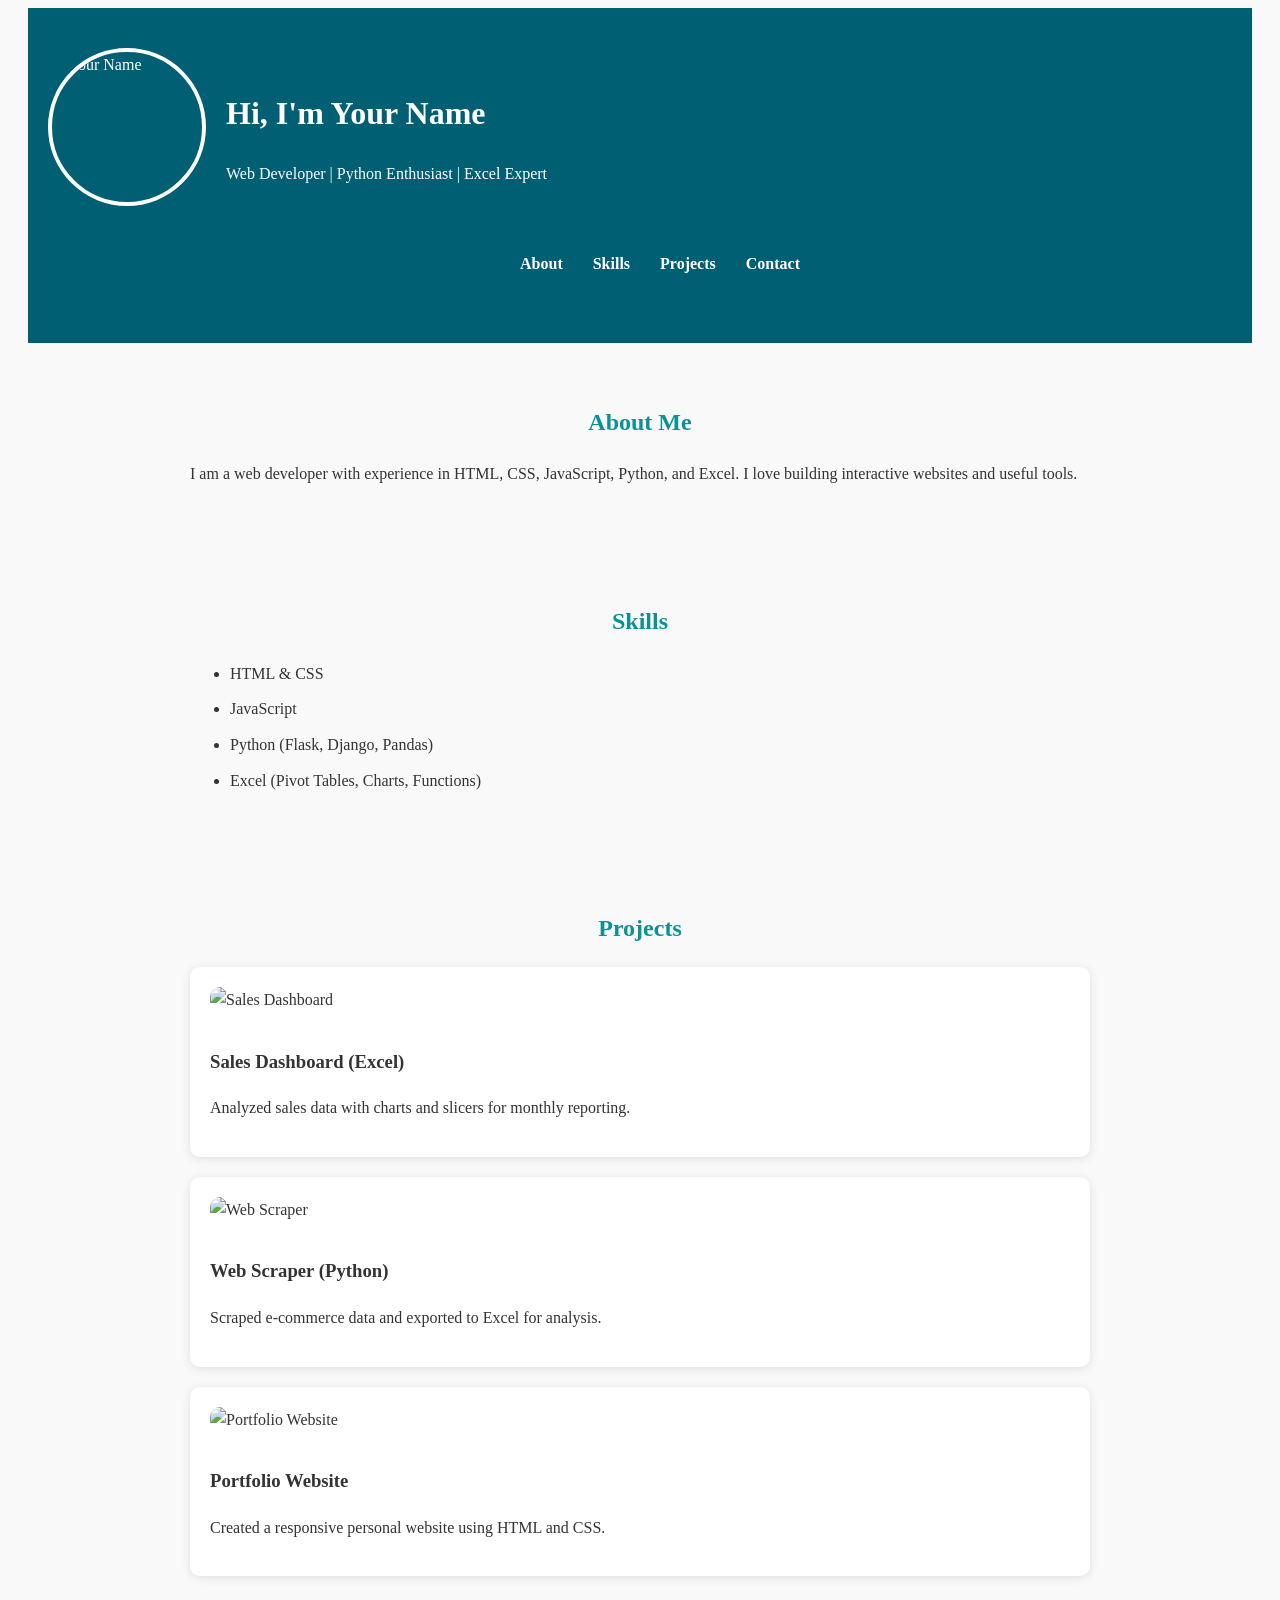
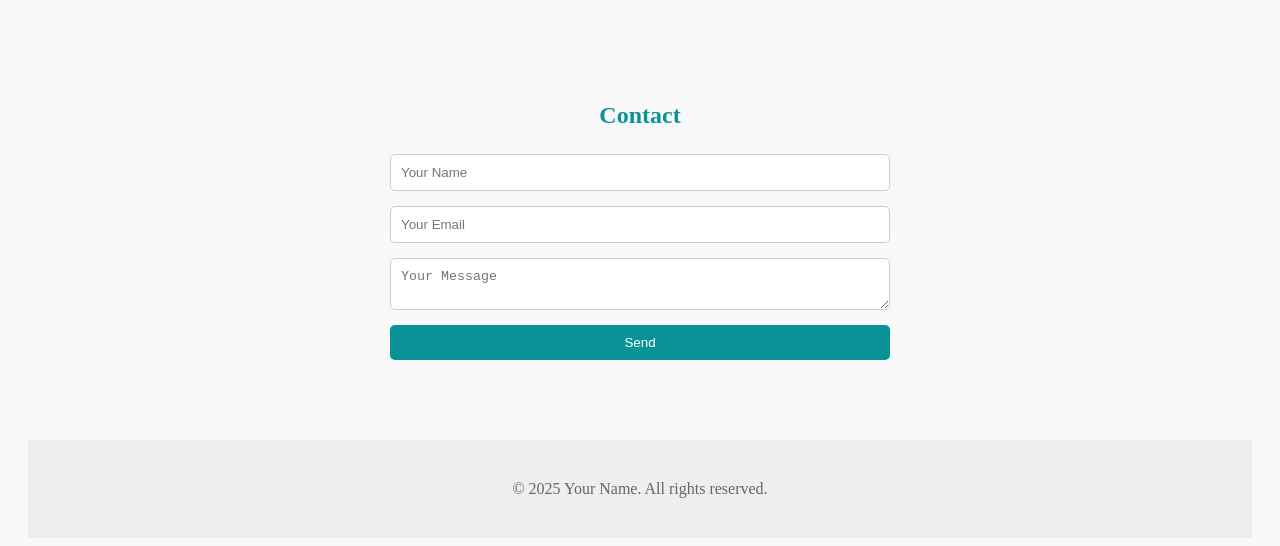
==== index.html @ ba9d491e "Rename index. html to index.html" ====
<!DOCTYPE html><html lang="en">
<head>
  <meta charset="UTF-8" />
  <meta name="viewport" content="width=device-width, initial-scale=1.0" />
  <title>My Portfolio</title>
  <link rel="stylesheet" href="style.css" />
</head>
<body>
  <header>
    <div class="profile">
      <img src="images/profile.jpg" alt="Your Name" class="profile-img" />
      <div class="intro">
        <h1>Hi, I'm Your Name</h1>
        <p>Web Developer | Python Enthusiast | Excel Expert</p>
      </div>
    </div>
    <nav>
      <ul>
        <li><a href="#about">About</a></li>
        <li><a href="#skills">Skills</a></li>
        <li><a href="#projects">Projects</a></li>
        <li><a href="#contact">Contact</a></li>
      </ul>
    </nav>
  </header>  <section id="about">
    <h2>About Me</h2>
    <p>I am a web developer with experience in HTML, CSS, JavaScript, Python, and Excel. I love building interactive websites and useful tools.</p>
  </section>  <section id="skills">
    <h2>Skills</h2>
    <ul>
      <li>HTML & CSS</li>
      <li>JavaScript</li>
      <li>Python (Flask, Django, Pandas)</li>
      <li>Excel (Pivot Tables, Charts, Functions)</li>
    </ul>
  </section>  <section id="projects">
    <h2>Projects</h2>
    <div class="project">
      <img src="images/excel-dashboard.jpg" alt="Sales Dashboard" class="project-img" />
      <h3>Sales Dashboard (Excel)</h3>
      <p>Analyzed sales data with charts and slicers for monthly reporting.</p>
    </div>
    <div class="project">
      <img src="images/web-scraper.jpg" alt="Web Scraper" class="project-img" />
      <h3>Web Scraper (Python)</h3>
      <p>Scraped e-commerce data and exported to Excel for analysis.</p>
    </div>
    <div class="project">
      <img src="images/portfolio-website.jpg" alt="Portfolio Website" class="project-img" />
      <h3>Portfolio Website</h3>
      <p>Created a responsive personal website using HTML and CSS.</p>
    </div>
  </section>  <section id="contact">
    <h2>Contact</h2>
    <form>
      <input type="text" placeholder="Your Name" required />
      <input type="email" placeholder="Your Email" required />
      <textarea placeholder="Your Message" required></textarea>
      <button type="submit">Send</button>
    </form>
  </section>  <footer>
    <p>&copy; 2025 Your Name. All rights reserved.</p>
  </footer>
</body>
</html>
---- style.css ----
/* Reset & Base Styles */

{ margin: 0; padding: 0; box-sizing: border-box; font-family: 'Segoe UI', Tahoma, Geneva, Verdana, sans-serif; }


body { line-height: 1.6; background: #f9f9f9; color: #333; padding: 0 20px; }

header { background: #005f73; color: white; padding: 40px 20px; text-align: center; }

.profile { display: flex; flex-direction: column; align-items: center; }

.profile-img { width: 150px; height: 150px; border-radius: 50%; object-fit: cover; border: 4px solid white; margin-bottom: 15px; }

nav ul { list-style: none; display: flex; justify-content: center; flex-wrap: wrap; margin-top: 20px; }

nav ul li { margin: 10px 15px; }

nav a { color: white; text-decoration: none; font-weight: bold; }

nav a:hover { text-decoration: underline; }

section { padding: 40px 0; max-width: 900px; margin: auto; }

h2 { text-align: center; color: #0a9396; margin-bottom: 20px; }

ul li { margin-bottom: 10px; }

.project { background: white; margin: 20px 0; padding: 20px; border-radius: 10px; box-shadow: 0 2px 10px rgba(0,0,0,0.1); }

.project-img { width: 100%; max-height: 200px; object-fit: cover; border-radius: 10px; margin-bottom: 15px; }

form { display: flex; flex-direction: column; gap: 15px; max-width: 500px; margin: auto; }

input, textarea { padding: 10px; border: 1px solid #ccc; border-radius: 5px; }

button { padding: 10px; background: #0a9396; color: white; border: none; border-radius: 5px; cursor: pointer; }

button:hover { background: #007b82; }

footer { text-align: center; padding: 20px; background: #eee; color: #666; margin-top: 40px; }

@media (min-width: 600px) { .profile { flex-direction: row; gap: 20px; text-align: left; } .intro { text-align: left; } }
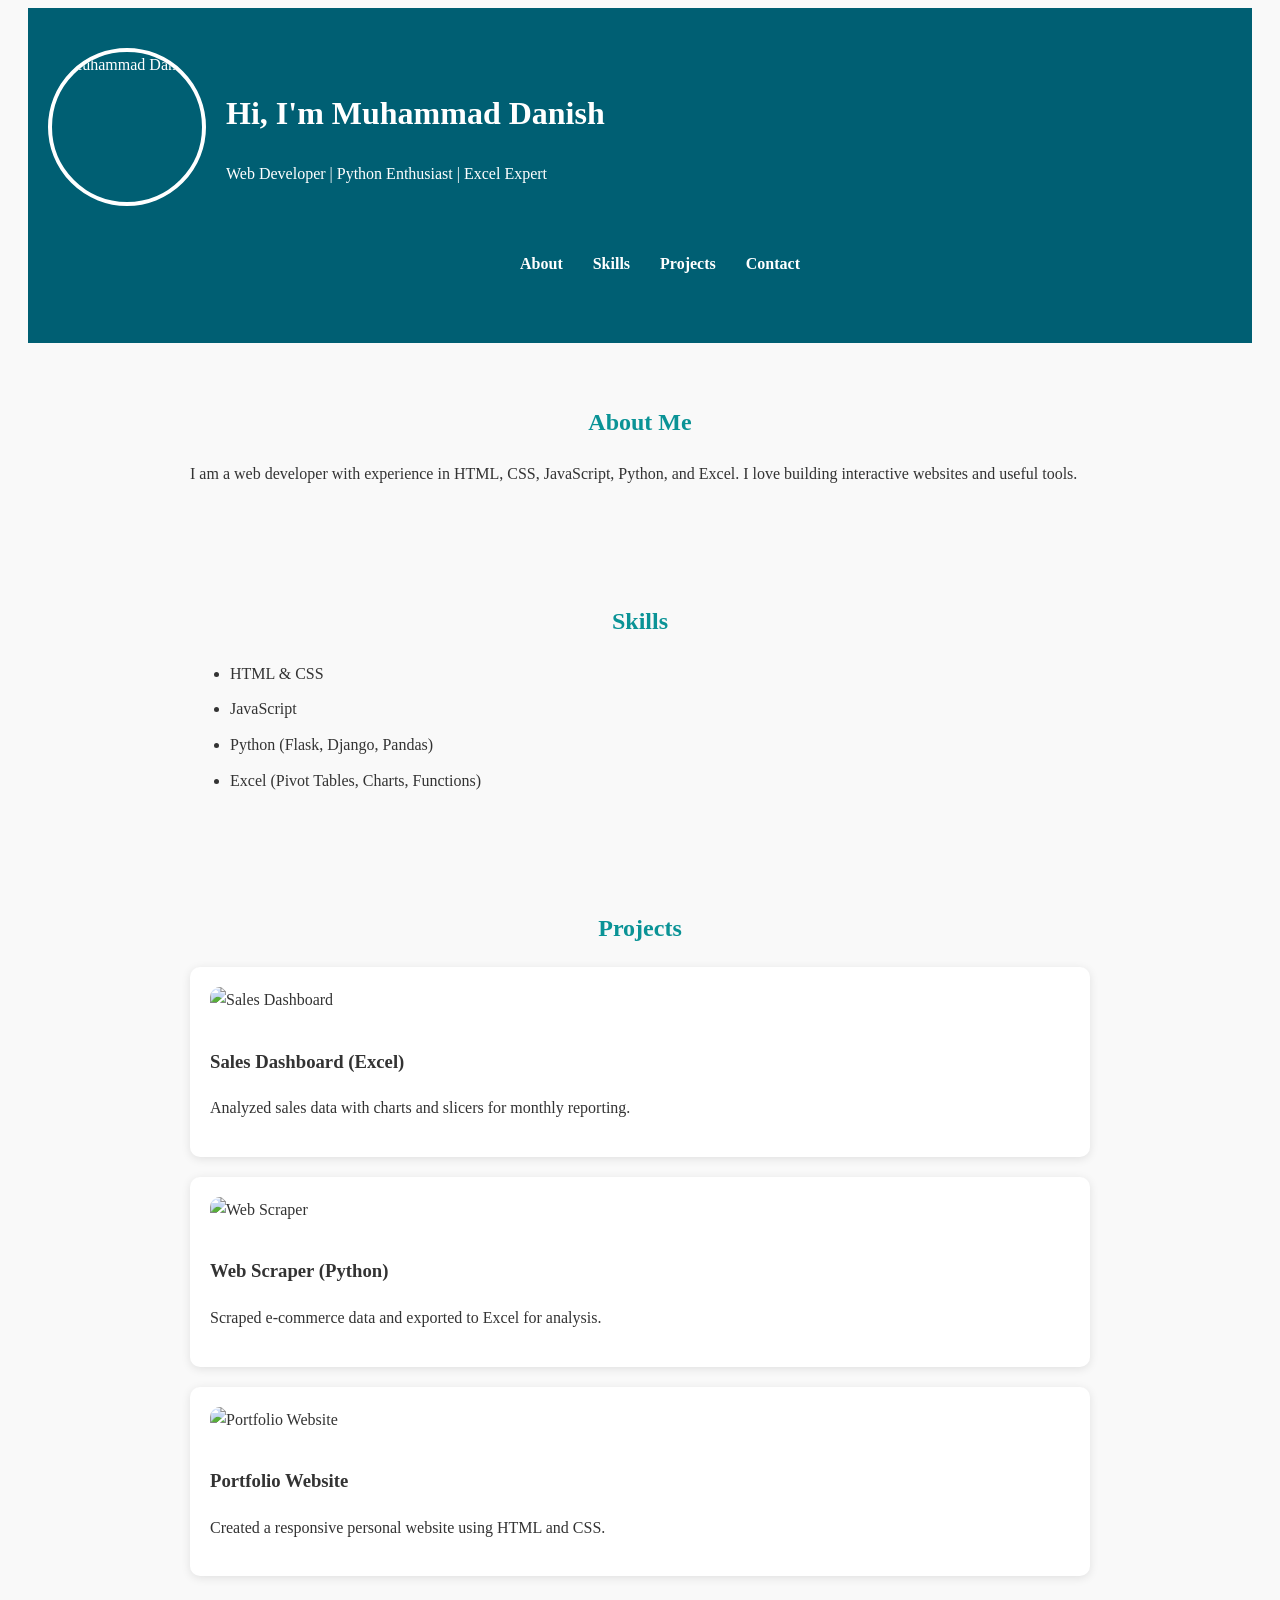
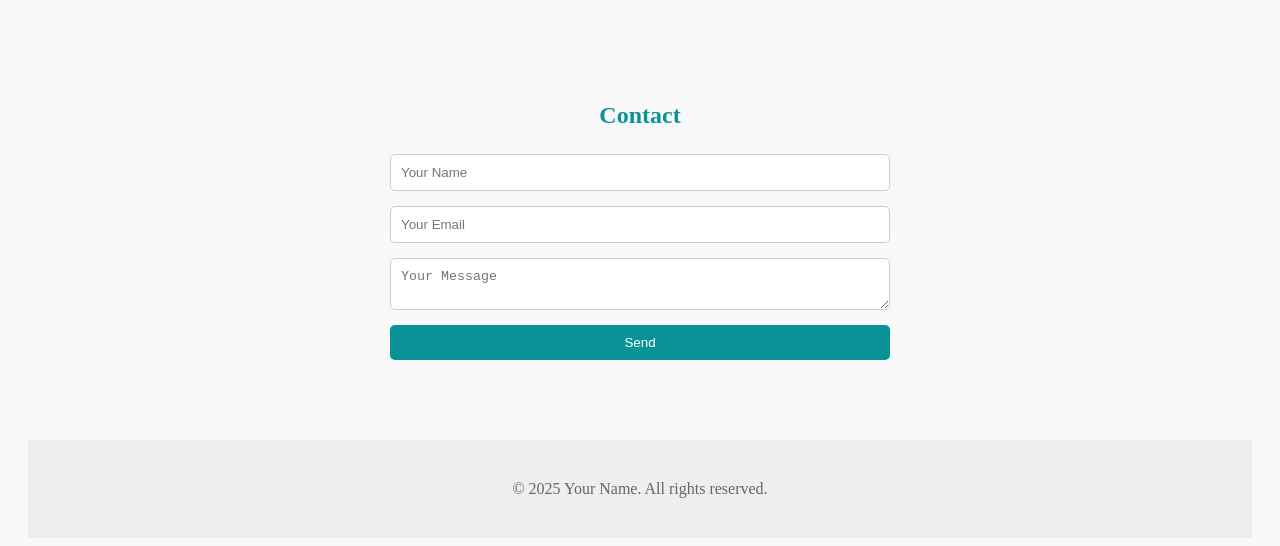
==== commit 02ef693b: "changes" ====
--- a/index.html
+++ b/index.html
@@ -8,9 +8,9 @@
 <body>
   <header>
     <div class="profile">
-      <img src="images/profile.jpg" alt="Your Name" class="profile-img" />
+      <img src="https://1drv.ms/i/c/fbf1361dedb5f959/EV26N-qiAjNGoIko5sfq2_IBbtlSGUsurAR3n0xtjhs5mA?e=9VIGGM" alt="Muhammad Danish" class="profile-img" />
       <div class="intro">
-        <h1>Hi, I'm Your Name</h1>
+        <h1>Hi, I'm Muhammad Danish</h1>
         <p>Web Developer | Python Enthusiast | Excel Expert</p>
       </div>
     </div>
@@ -36,25 +36,25 @@
   </section>  <section id="projects">
     <h2>Projects</h2>
     <div class="project">
-      <img src="images/excel-dashboard.jpg" alt="Sales Dashboard" class="project-img" />
+      <img src="https://1drv.ms/i/c/fbf1361dedb5f959/EZ0qKPZqTBtKsOh385cA-jQBiG4-3oQ_PfpX9E-mayf6jQ?e=aGaq77" alt="Sales Dashboard" class="project-img" />
       <h3>Sales Dashboard (Excel)</h3>
       <p>Analyzed sales data with charts and slicers for monthly reporting.</p>
     </div>
     <div class="project">
-      <img src="images/web-scraper.jpg" alt="Web Scraper" class="project-img" />
+      <img src="https://1drv.ms/i/c/fbf1361dedb5f959/EWt0lMfu5mxLuDr3L5nMw88BRnks4gxfpZY-NdP3P-FOAA?e=GBWloq" alt="Web Scraper" class="project-img" />
       <h3>Web Scraper (Python)</h3>
       <p>Scraped e-commerce data and exported to Excel for analysis.</p>
     </div>
     <div class="project">
-      <img src="images/portfolio-website.jpg" alt="Portfolio Website" class="project-img" />
+      <img src="https://1drv.ms/i/c/fbf1361dedb5f959/EWt0lMfu5mxLuDr3L5nMw88BRnks4gxfpZY-NdP3P-FOAA?e=xJvz4J" alt="Portfolio Website" class="project-img" />
       <h3>Portfolio Website</h3>
       <p>Created a responsive personal website using HTML and CSS.</p>
     </div>
   </section>  <section id="contact">
     <h2>Contact</h2>
     <form>
-      <input type="text" placeholder="Your Name" required />
-      <input type="email" placeholder="Your Email" required />
+      <input type="text" placeholder="Your Name" Muhammad Danish />
+      <input type="email" placeholder="Your Email" mdaniprince16@gmail.com />
       <textarea placeholder="Your Message" required></textarea>
       <button type="submit">Send</button>
     </form>
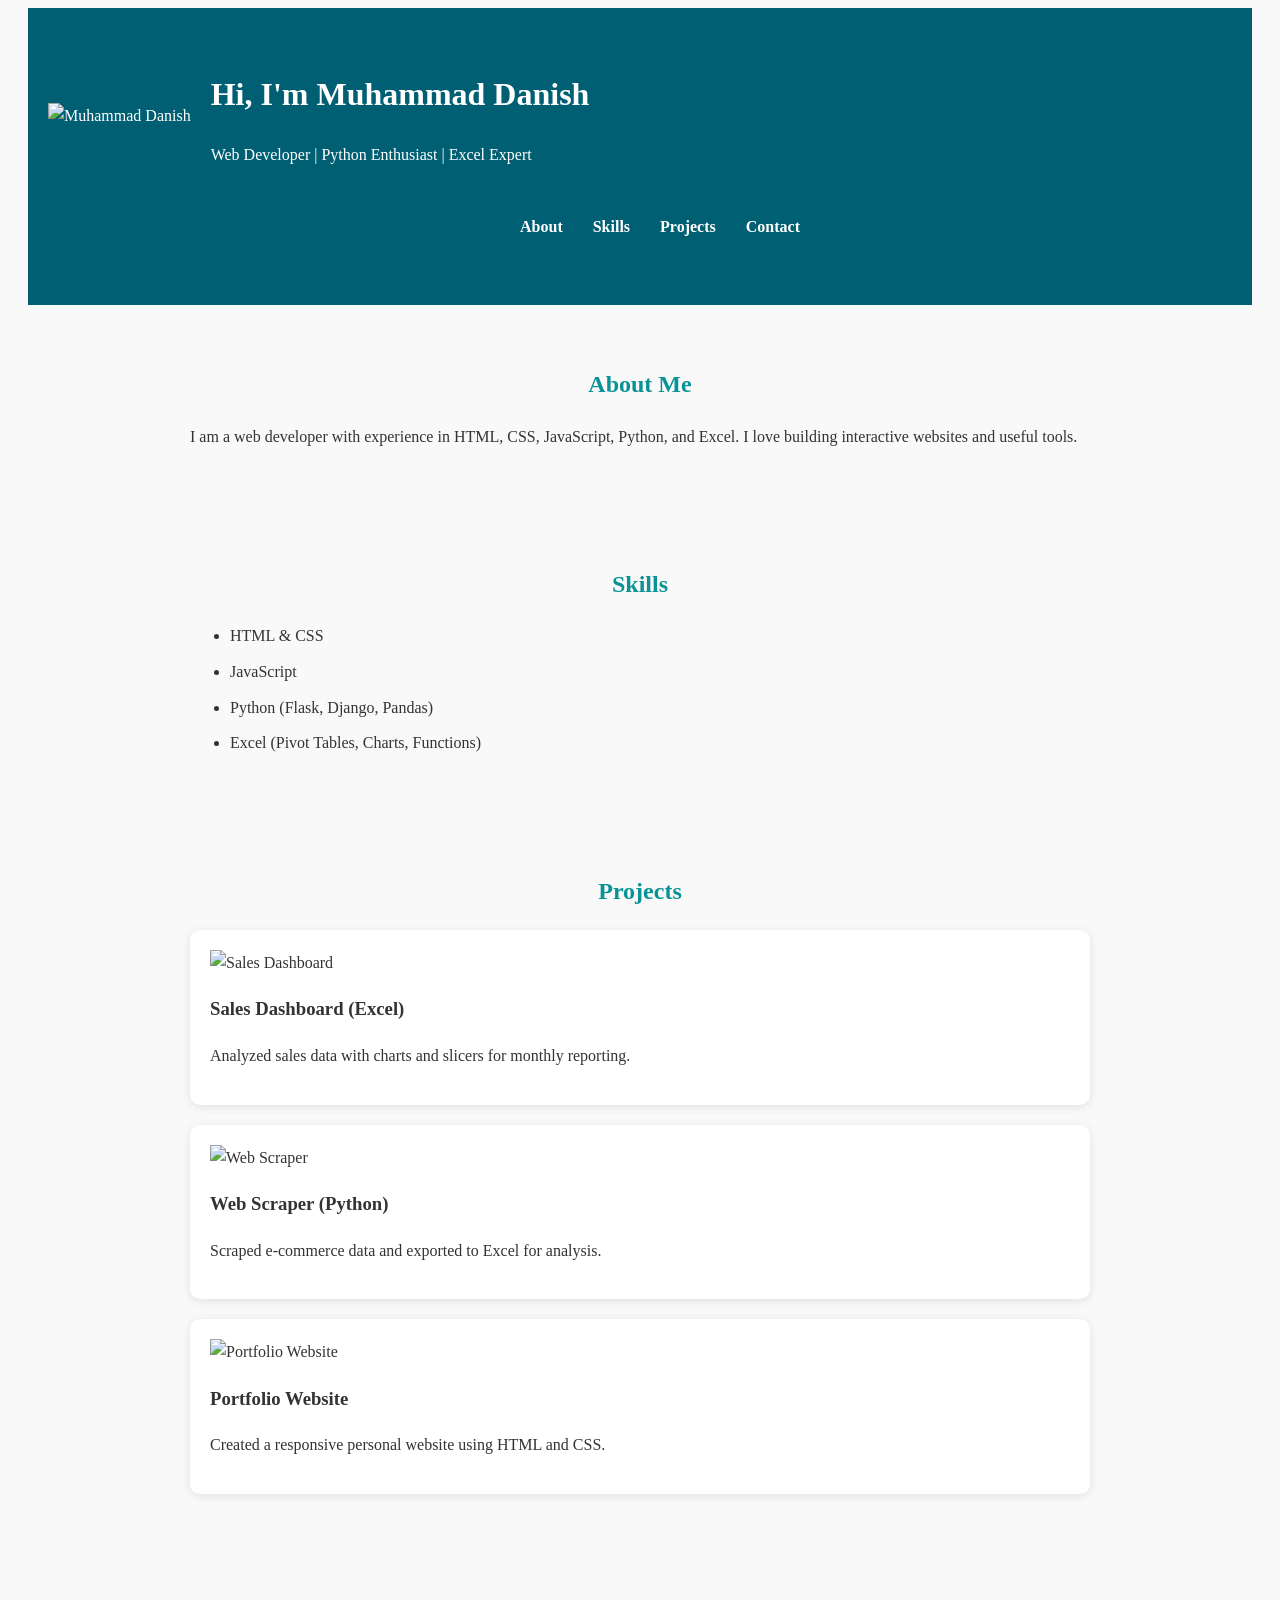
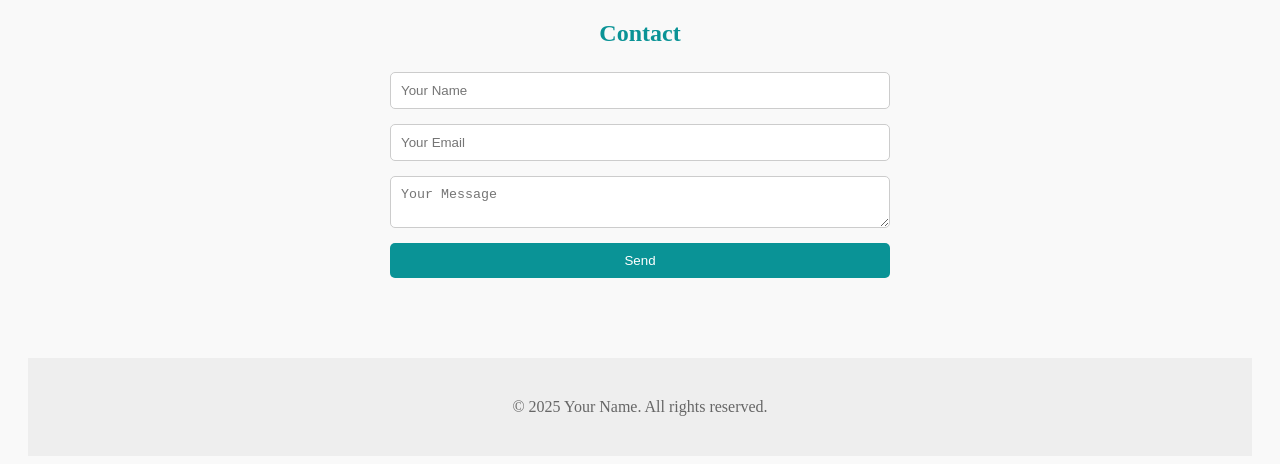
==== commit c8fbe8c2: "New changes" ====
--- a/index.html
+++ b/index.html
@@ -8,7 +8,7 @@
 <body>
   <header>
     <div class="profile">
-      <img src="https://1drv.ms/i/c/fbf1361dedb5f959/EV26N-qiAjNGoIko5sfq2_IBbtlSGUsurAR3n0xtjhs5mA?e=9VIGGM" alt="Muhammad Danish" class="profile-img" />
+      <img src="https://1drv.ms/i/c/fbf1361dedb5f959/EV26N-qiAjNGoIko5sfq2_IBbtlSGUsurAR3n0xtjhs5mA?e=9VIGGM" alt="Muhammad Danish" class="https://1drv.ms/i/c/fbf1361dedb5f959/EV26N-qiAjNGoIko5sfq2_IBbtlSGUsurAR3n0xtjhs5mA?e=9VIGGM" />
       <div class="intro">
         <h1>Hi, I'm Muhammad Danish</h1>
         <p>Web Developer | Python Enthusiast | Excel Expert</p>
@@ -36,17 +36,17 @@
   </section>  <section id="projects">
     <h2>Projects</h2>
     <div class="project">
-      <img src="https://1drv.ms/i/c/fbf1361dedb5f959/EZ0qKPZqTBtKsOh385cA-jQBiG4-3oQ_PfpX9E-mayf6jQ?e=aGaq77" alt="Sales Dashboard" class="project-img" />
+      <img src="https://1drv.ms/i/c/fbf1361dedb5f959/EZ0qKPZqTBtKsOh385cA-jQBiG4-3oQ_PfpX9E-mayf6jQ?e=aGaq77" alt="Sales Dashboard" class="https://1drv.ms/i/c/fbf1361dedb5f959/EZ0qKPZqTBtKsOh385cA-jQBiG4-3oQ_PfpX9E-mayf6jQ?e=aGaq77" />
       <h3>Sales Dashboard (Excel)</h3>
       <p>Analyzed sales data with charts and slicers for monthly reporting.</p>
     </div>
     <div class="project">
-      <img src="https://1drv.ms/i/c/fbf1361dedb5f959/EWt0lMfu5mxLuDr3L5nMw88BRnks4gxfpZY-NdP3P-FOAA?e=GBWloq" alt="Web Scraper" class="project-img" />
+      <img src="https://1drv.ms/i/c/fbf1361dedb5f959/EWt0lMfu5mxLuDr3L5nMw88BRnks4gxfpZY-NdP3P-FOAA?e=GBWloq" alt="Web Scraper" class="https://1drv.ms/i/c/fbf1361dedb5f959/EWt0lMfu5mxLuDr3L5nMw88BRnks4gxfpZY-NdP3P-FOAA?e=GBWloq" />
       <h3>Web Scraper (Python)</h3>
       <p>Scraped e-commerce data and exported to Excel for analysis.</p>
     </div>
     <div class="project">
-      <img src="https://1drv.ms/i/c/fbf1361dedb5f959/EWt0lMfu5mxLuDr3L5nMw88BRnks4gxfpZY-NdP3P-FOAA?e=xJvz4J" alt="Portfolio Website" class="project-img" />
+      <img src="https://1drv.ms/i/c/fbf1361dedb5f959/EWt0lMfu5mxLuDr3L5nMw88BRnks4gxfpZY-NdP3P-FOAA?e=xJvz4J" alt="Portfolio Website" class="https://1drv.ms/i/c/fbf1361dedb5f959/EWt0lMfu5mxLuDr3L5nMw88BRnks4gxfpZY-NdP3P-FOAA?e=xJvz4J" />
       <h3>Portfolio Website</h3>
       <p>Created a responsive personal website using HTML and CSS.</p>
     </div>
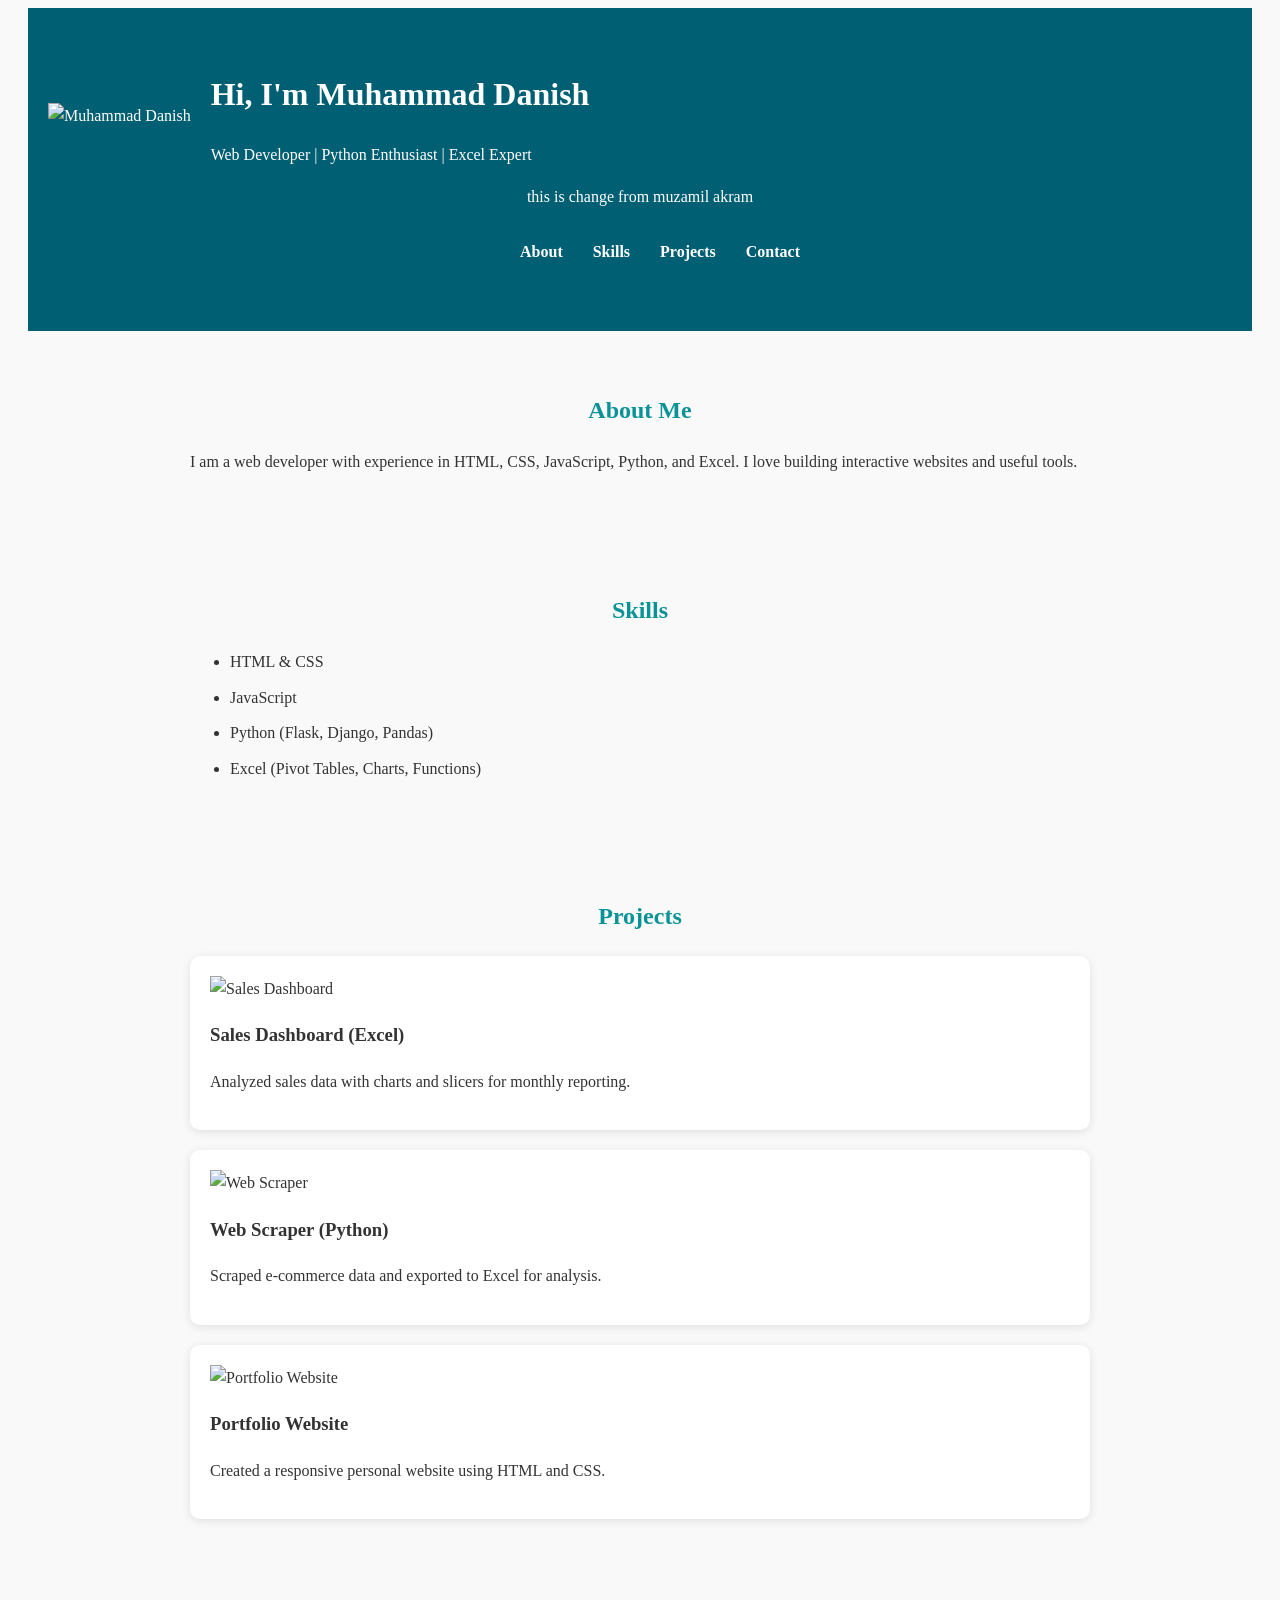
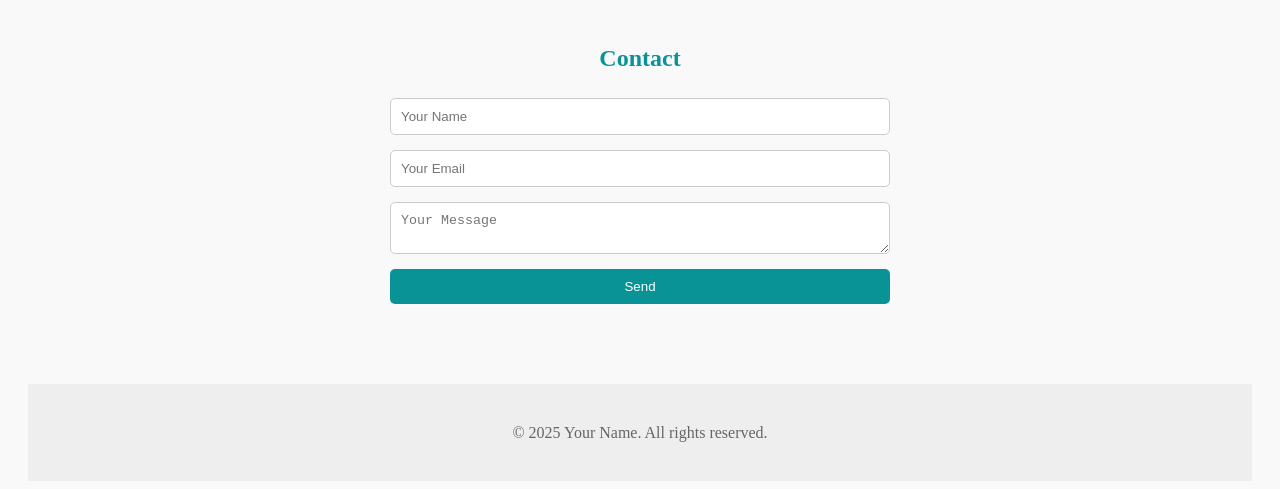
==== commit 39507609: "chages file" ====
--- a/index.html
+++ b/index.html
@@ -8,13 +8,14 @@
 <body>
   <header>
     <div class="profile">
-      <img src="https://1drv.ms/i/c/fbf1361dedb5f959/EV26N-qiAjNGoIko5sfq2_IBbtlSGUsurAR3n0xtjhs5mA?e=9VIGGM" alt="Muhammad Danish" class="https://1drv.ms/i/c/fbf1361dedb5f959/EV26N-qiAjNGoIko5sfq2_IBbtlSGUsurAR3n0xtjhs5mA?e=9VIGGM" />
+      <img src="https://avatars.githubusercontent.com/u/198791507?v=4" alt="Muhammad Danish" class="https://avatars.githubusercontent.com/u/198791507?v=4" />
       <div class="intro">
         <h1>Hi, I'm Muhammad Danish</h1>
         <p>Web Developer | Python Enthusiast | Excel Expert</p>
       </div>
     </div>
     <nav>
+      this is change from muzamil akram 
       <ul>
         <li><a href="#about">About</a></li>
         <li><a href="#skills">Skills</a></li>
@@ -36,7 +37,7 @@
   </section>  <section id="projects">
     <h2>Projects</h2>
     <div class="project">
-      <img src="https://1drv.ms/i/c/fbf1361dedb5f959/EZ0qKPZqTBtKsOh385cA-jQBiG4-3oQ_PfpX9E-mayf6jQ?e=aGaq77" alt="Sales Dashboard" class="https://1drv.ms/i/c/fbf1361dedb5f959/EZ0qKPZqTBtKsOh385cA-jQBiG4-3oQ_PfpX9E-mayf6jQ?e=aGaq77" />
+      <img src="" alt="Sales Dashboard" class="" />
       <h3>Sales Dashboard (Excel)</h3>
       <p>Analyzed sales data with charts and slicers for monthly reporting.</p>
     </div>
@@ -46,7 +47,7 @@
       <p>Scraped e-commerce data and exported to Excel for analysis.</p>
     </div>
     <div class="project">
-      <img src="https://1drv.ms/i/c/fbf1361dedb5f959/EWt0lMfu5mxLuDr3L5nMw88BRnks4gxfpZY-NdP3P-FOAA?e=xJvz4J" alt="Portfolio Website" class="https://1drv.ms/i/c/fbf1361dedb5f959/EWt0lMfu5mxLuDr3L5nMw88BRnks4gxfpZY-NdP3P-FOAA?e=xJvz4J" />
+      <img src="https://1drv.ms/i/c/fbf1361dedb5f959/EWt0lMfu5mxLuDr3L5nMw88BRnks4gxfpZY-NdP3P-FOAA?e=xJvz4J" alt="Portfolio Website" class="" />
       <h3>Portfolio Website</h3>
       <p>Created a responsive personal website using HTML and CSS.</p>
     </div>
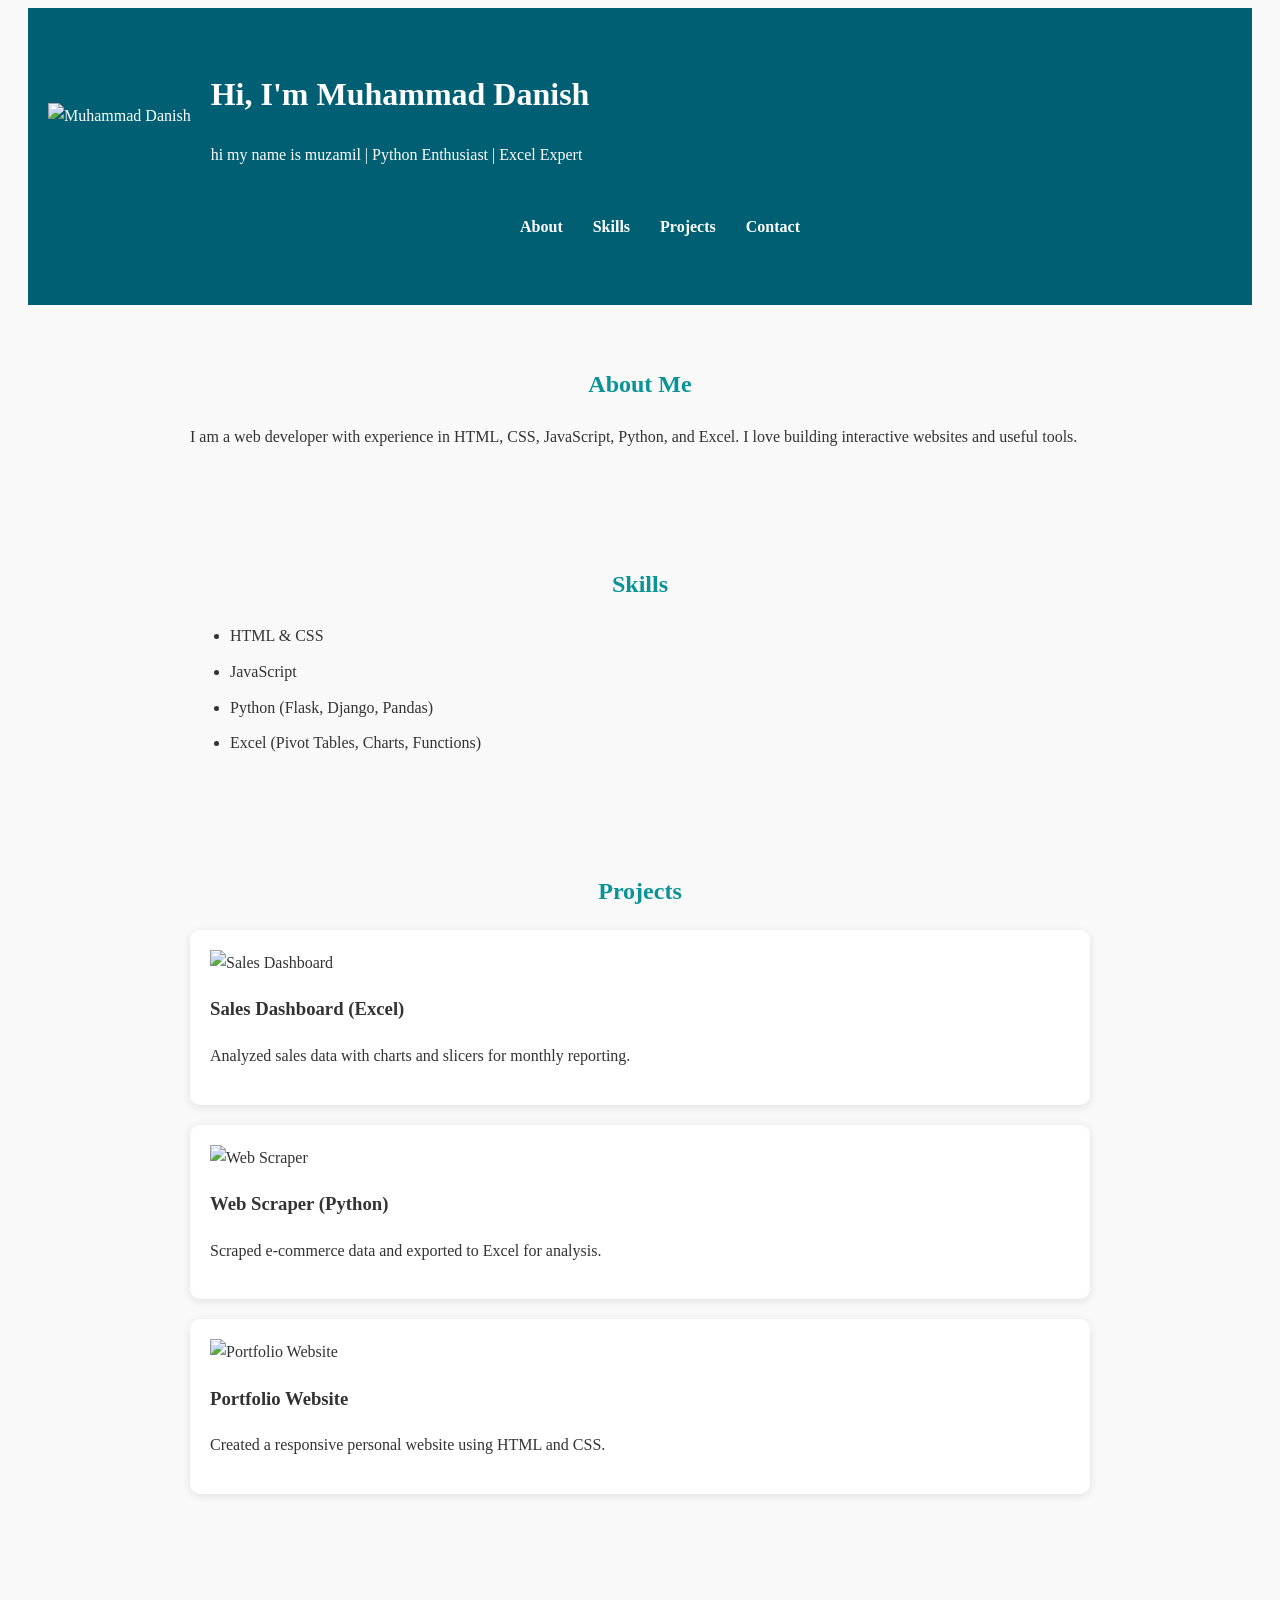
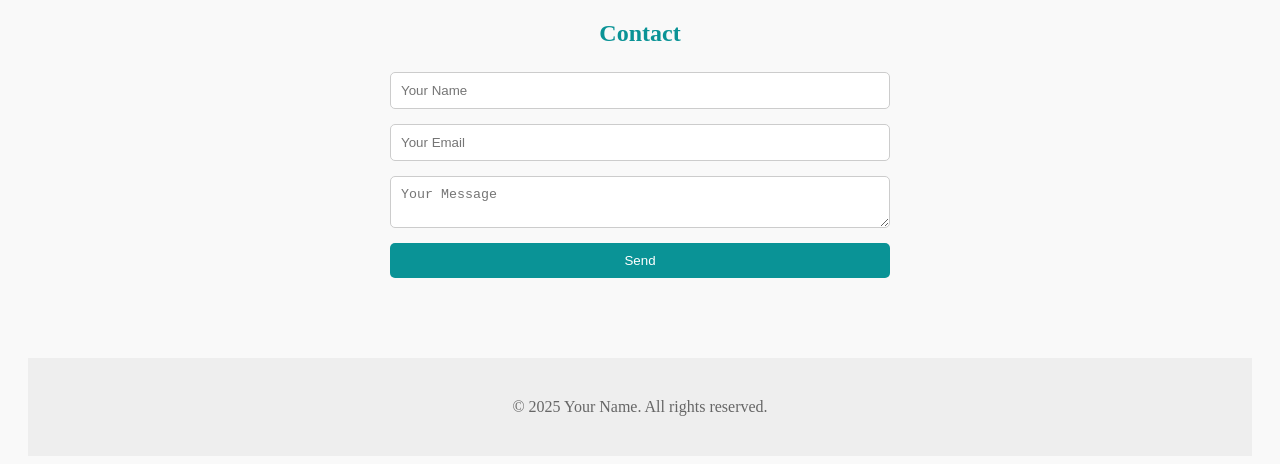
==== commit 6d03179b: "Update index.html" ====
--- a/index.html
+++ b/index.html
@@ -11,11 +11,10 @@
       <img src="https://avatars.githubusercontent.com/u/198791507?v=4" alt="Muhammad Danish" class="https://avatars.githubusercontent.com/u/198791507?v=4" />
       <div class="intro">
         <h1>Hi, I'm Muhammad Danish</h1>
-        <p>Web Developer | Python Enthusiast | Excel Expert</p>
+        <p>hi my name is muzamil | Python Enthusiast | Excel Expert</p>
       </div>
     </div>
     <nav>
-      this is change from muzamil akram 
       <ul>
         <li><a href="#about">About</a></li>
         <li><a href="#skills">Skills</a></li>
